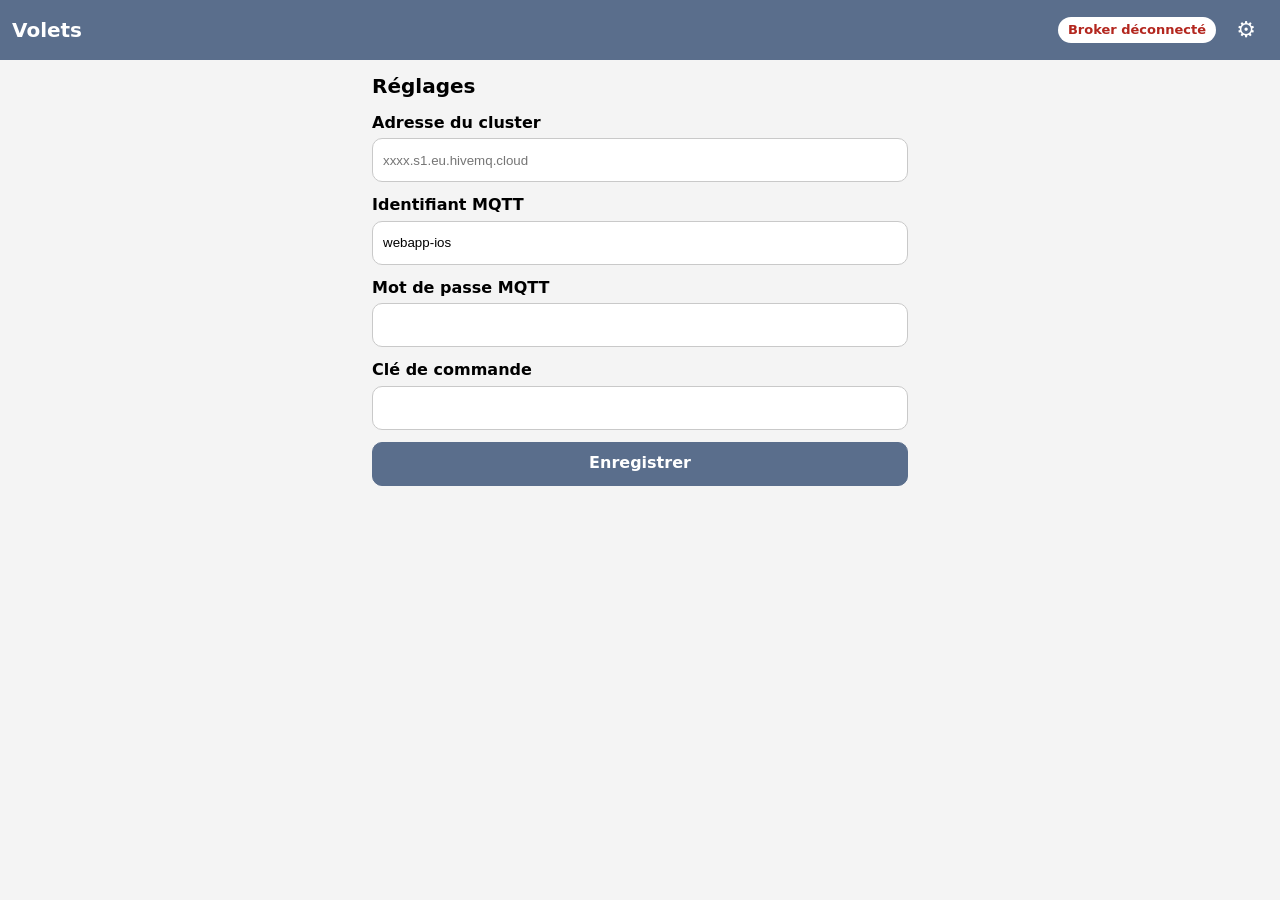
==== webapp/index.html @ 05a3c82e "Add iOS web app and GitHub Pages publishing Static PWA that drives the blinds through the cloud MQTT" ====
<!doctype html>
<html lang="fr">
<head>
  <meta charset="utf-8">
  <meta name="viewport" content="width=device-width, initial-scale=1, viewport-fit=cover">
  <meta http-equiv="Content-Security-Policy" content="default-src 'none'; script-src 'self'; style-src 'self'; img-src 'self'; manifest-src 'self'; worker-src 'self'; connect-src 'self' wss://*.hivemq.cloud; base-uri 'none'; form-action 'none'">
  <meta name="referrer" content="no-referrer">
  <meta name="apple-mobile-web-app-capable" content="yes">
  <meta name="mobile-web-app-capable" content="yes">
  <meta name="apple-mobile-web-app-status-bar-style" content="black-translucent">
  <meta name="apple-mobile-web-app-title" content="Volets">
  <meta name="theme-color" content="#5A6E8C">
  <title>Volets io</title>
  <link rel="manifest" href="manifest.json">
  <link rel="apple-touch-icon" href="icons/apple-touch-icon.png">
  <link rel="stylesheet" href="style.css">
</head>
<body>
  <header>
    <h1>Volets</h1>
    <span id="connection" class="chip chip-off" role="status">Broker déconnecté</span>
    <button id="open-settings" class="icon-button" type="button" aria-label="Réglages">⚙</button>
  </header>

  <main>
    <section id="devices-view" hidden>
      <ul id="devices"></ul>
      <p id="empty" class="hint" hidden>Aucun volet reçu de la carte pour l'instant.</p>
    </section>

    <section id="settings-view" hidden>
      <h2>Réglages</h2>
      <p id="settings-error" class="error" role="alert" hidden></p>
      <form id="settings-form" novalidate>
        <label>Adresse du cluster
          <input id="host" autocomplete="off" autocapitalize="none" spellcheck="false" inputmode="url" placeholder="xxxx.s1.eu.hivemq.cloud" required>
        </label>
        <label>Identifiant MQTT
          <input id="username" autocomplete="username" autocapitalize="none" spellcheck="false" required>
        </label>
        <label>Mot de passe MQTT
          <input id="password" type="password" autocomplete="current-password" required>
        </label>
        <label>Clé de commande
          <input id="command-key" type="password" autocomplete="off" autocapitalize="none" spellcheck="false" required>
        </label>
        <button class="primary" type="submit">Enregistrer</button>
        <button id="close-settings" type="button" hidden>Fermer</button>
        <button id="logout" class="danger" type="button" hidden>Se déconnecter</button>
      </form>
    </section>
  </main>

  <dialog id="device-dialog">
    <form id="device-form" novalidate>
      <h2>Volet</h2>
      <label>Nom
        <input id="device-name" maxlength="32" required>
      </label>
      <label>Temps de course (secondes)
        <input id="device-time" type="number" inputmode="numeric" min="1" max="600" step="1" required>
      </label>
      <label class="checkbox">
        <input id="device-repeat" type="checkbox">
        Réessayer si le volet ne répond pas
      </label>
      <p id="device-error" class="error" role="alert" hidden></p>
      <button class="primary" type="submit">Enregistrer</button>
      <button id="device-cancel" type="button">Annuler</button>
    </form>
  </dialog>

  <script src="vendor/mqtt.min.js"></script>
  <script src="app.js"></script>
</body>
</html>
---- webapp/style.css ----
:root {
  color-scheme: light dark;
  --accent: #5a6e8c;
  --background: #f4f4f4;
  --card: #fff;
  --fill: #cfd6e0;
  --text: #000;
  --muted: #5c5c5c;
  --border: #c9c9c9;
  --ok: #1a6b3a;
  --warn: #8a5a00;
  --error: #b3261e;
}

@media (prefers-color-scheme: dark) {
  :root {
    --background: #262626;
    --card: #383838;
    --fill: #52627a;
    --text: #fff;
    --muted: #c4c4c4;
    --border: #5c5c5c;
    --ok: #7ad69c;
    --warn: #f0c060;
    --error: #ff9c94;
  }
}

* { box-sizing: border-box; margin: 0; }
[hidden] { display: none !important; }

body {
  background: var(--background);
  color: var(--text);
  font: 16px/1.4 -apple-system, system-ui, sans-serif;
  -webkit-tap-highlight-color: transparent;
}

header {
  position: sticky;
  top: 0;
  z-index: 1;
  display: flex;
  align-items: center;
  gap: 8px;
  padding: calc(8px + env(safe-area-inset-top)) calc(12px + env(safe-area-inset-right)) 8px calc(12px + env(safe-area-inset-left));
  background: var(--accent);
  color: #fff;
}

h1 { flex: 1; font-size: 20px; }
h2 { font-size: 20px; margin-bottom: 12px; }

main {
  max-width: 560px;
  margin: 0 auto;
  padding: 12px calc(12px + env(safe-area-inset-right)) calc(16px + env(safe-area-inset-bottom)) calc(12px + env(safe-area-inset-left));
}

.chip {
  padding: 4px 10px;
  border-radius: 999px;
  background: #fff;
  font-size: 13px;
  font-weight: 600;
  white-space: nowrap;
}
.chip-off { color: #b3261e; }
.chip-offline { color: #8a5a00; }
.chip-online { color: #1a6b3a; }

button {
  min-height: 44px;
  min-width: 44px;
  border: 1px solid var(--border);
  border-radius: 10px;
  background: var(--card);
  color: var(--text);
  font: inherit;
  font-weight: 600;
  touch-action: manipulation;
}
button:disabled { opacity: 0.4; }
button:not(:disabled):active { filter: brightness(0.85); }

.icon-button {
  border: 0;
  background: transparent;
  color: #fff;
  font-size: 22px;
}

.primary { background: var(--accent); border-color: var(--accent); color: #fff; }
.danger { color: var(--error); }

#devices { display: grid; gap: 10px; padding: 0; list-style: none; }

.device {
  padding: 12px;
  border: 1px solid var(--border);
  border-radius: 12px;
  background: linear-gradient(to right, var(--fill) var(--position, 0%), var(--card) var(--position, 0%));
}

.device-head { display: flex; align-items: center; gap: 8px; margin-bottom: 8px; }
.device-name { flex: 1; min-width: 0; font-weight: 600; overflow-wrap: anywhere; }
.device-position { color: var(--muted); font-variant-numeric: tabular-nums; }
.device-edit { border: 0; background: transparent; }
.device-buttons { display: grid; grid-template-columns: repeat(3, 1fr); gap: 8px; }
.device-status { min-height: 20px; margin-top: 6px; color: var(--muted); font-size: 14px; }
.device-status.ok { color: var(--ok); }
.device-status.pending { color: var(--warn); }
.device-status.error { color: var(--error); }

form { display: grid; gap: 12px; }
label { display: grid; gap: 4px; font-weight: 600; }
label.checkbox { grid-template-columns: 24px 1fr; align-items: center; gap: 8px; font-weight: 400; min-height: 44px; }

input:not([type="checkbox"]) {
  width: 100%;
  min-height: 44px;
  padding: 8px 10px;
  border: 1px solid var(--border);
  border-radius: 10px;
  background: var(--card);
  color: var(--text);
  /* iOS zooms into any field below 16px. */
  font: 16px/1.4 inherit;
}
input[type="checkbox"] { width: 24px; height: 24px; }

.error { color: var(--error); }
.hint { color: var(--muted); text-align: center; padding: 24px 0; }

dialog {
  width: min(92vw, 420px);
  margin: auto;
  padding: 16px;
  border: 1px solid var(--border);
  border-radius: 14px;
  background: var(--background);
  color: var(--text);
}
dialog::backdrop { background: rgb(0 0 0 / 50%); }
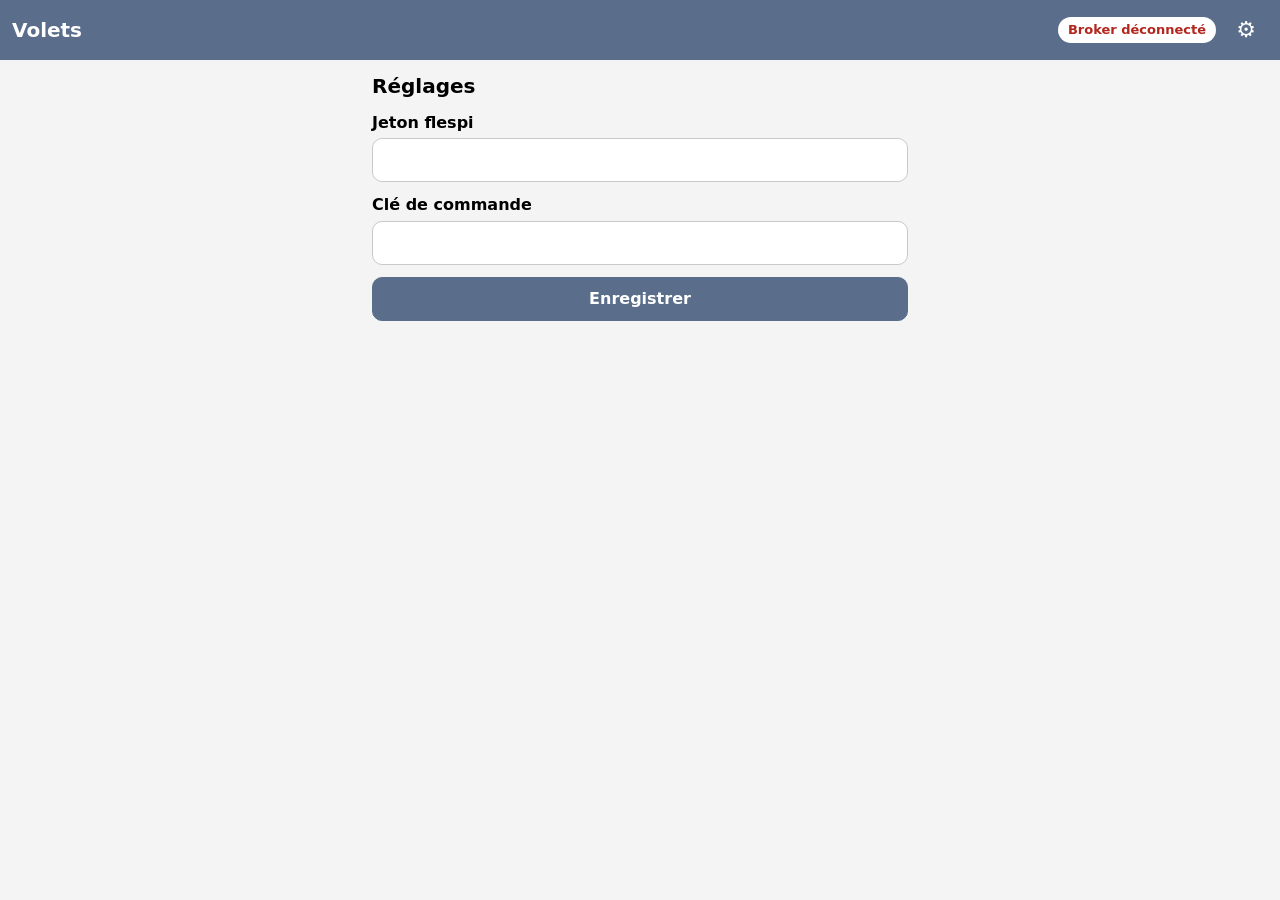
==== commit a153f675: "Move the cloud link from HiveMQ to flespi HiveMQ no longer offers a free plan for new clusters. fles" ====
--- a/webapp/index.html
+++ b/webapp/index.html
@@ -3,7 +3,7 @@
 <head>
   <meta charset="utf-8">
   <meta name="viewport" content="width=device-width, initial-scale=1, viewport-fit=cover">
-  <meta http-equiv="Content-Security-Policy" content="default-src 'none'; script-src 'self'; style-src 'self'; img-src 'self'; manifest-src 'self'; worker-src 'self'; connect-src 'self' wss://*.hivemq.cloud; base-uri 'none'; form-action 'none'">
+  <meta http-equiv="Content-Security-Policy" content="default-src 'none'; script-src 'self'; style-src 'self'; img-src 'self'; manifest-src 'self'; worker-src 'self'; connect-src 'self' wss://mqtt.flespi.io; base-uri 'none'; form-action 'none'">
   <meta name="referrer" content="no-referrer">
   <meta name="apple-mobile-web-app-capable" content="yes">
   <meta name="mobile-web-app-capable" content="yes">
@@ -32,14 +32,8 @@
       <h2>Réglages</h2>
       <p id="settings-error" class="error" role="alert" hidden></p>
       <form id="settings-form" novalidate>
-        <label>Adresse du cluster
-          <input id="host" autocomplete="off" autocapitalize="none" spellcheck="false" inputmode="url" placeholder="xxxx.s1.eu.hivemq.cloud" required>
-        </label>
-        <label>Identifiant MQTT
-          <input id="username" autocomplete="username" autocapitalize="none" spellcheck="false" required>
-        </label>
-        <label>Mot de passe MQTT
-          <input id="password" type="password" autocomplete="current-password" required>
+        <label>Jeton flespi
+          <input id="token" type="password" autocomplete="off" autocapitalize="none" spellcheck="false" required>
         </label>
         <label>Clé de commande
           <input id="command-key" type="password" autocomplete="off" autocapitalize="none" spellcheck="false" required>
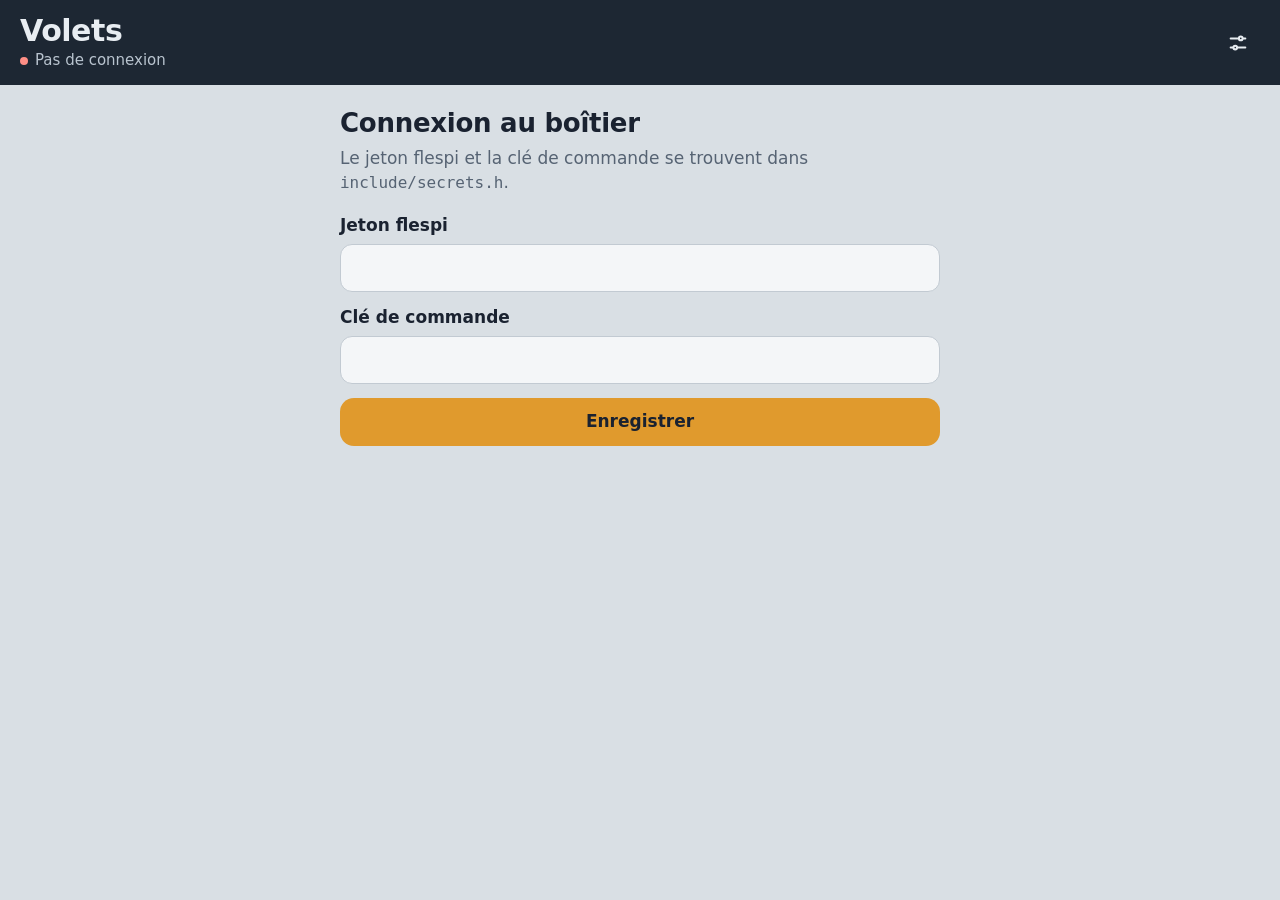
==== commit 534674c1: "Redesign the web app around drawn shutters Each shutter is drawn as a window whose aluminium slats s" ====
--- a/webapp/index.html
+++ b/webapp/index.html
@@ -9,7 +9,7 @@
   <meta name="mobile-web-app-capable" content="yes">
   <meta name="apple-mobile-web-app-status-bar-style" content="black-translucent">
   <meta name="apple-mobile-web-app-title" content="Volets">
-  <meta name="theme-color" content="#5A6E8C">
+  <meta name="theme-color" content="#1D2733">
   <title>Volets io</title>
   <link rel="manifest" href="manifest.json">
   <link rel="apple-touch-icon" href="icons/apple-touch-icon.png">
@@ -17,19 +17,25 @@
 </head>
 <body>
   <header>
-    <h1>Volets</h1>
-    <span id="connection" class="chip chip-off" role="status">Broker déconnecté</span>
-    <button id="open-settings" class="icon-button" type="button" aria-label="Réglages">⚙</button>
+    <div class="masthead">
+      <h1>Volets</h1>
+      <p id="connection" class="status status-off" role="status">Pas de connexion</p>
+    </div>
+    <button id="open-settings" class="icon-button" type="button" aria-label="Réglages">
+      <svg class="icon" viewBox="0 0 24 24" aria-hidden="true"><path d="M4 7h9M17 7h3M4 17h3M11 17h9M13 7a2 2 0 1 0 4 0a2 2 0 1 0-4 0M7 17a2 2 0 1 0 4 0a2 2 0 1 0-4 0"/></svg>
+    </button>
   </header>
 
   <main>
     <section id="devices-view" hidden>
       <ul id="devices"></ul>
-      <p id="empty" class="hint" hidden>Aucun volet reçu de la carte pour l'instant.</p>
+      <p id="empty" class="empty" hidden>Aucun volet pour l'instant. Ils apparaîtront ici dès que le boîtier sera en ligne.</p>
+      <p id="drag-hint" class="hint" hidden>Faites glisser un volet pour choisir sa hauteur.</p>
     </section>
 
     <section id="settings-view" hidden>
-      <h2>Réglages</h2>
+      <h2>Connexion au boîtier</h2>
+      <p class="lead">Le jeton flespi et la clé de commande se trouvent dans <code>include/secrets.h</code>.</p>
       <p id="settings-error" class="error" role="alert" hidden></p>
       <form id="settings-form" novalidate>
         <label>Jeton flespi
@@ -45,9 +51,9 @@
     </section>
   </main>
 
-  <dialog id="device-dialog">
+  <dialog id="device-dialog" aria-labelledby="device-dialog-title">
     <form id="device-form" novalidate>
-      <h2>Volet</h2>
+      <h2 id="device-dialog-title">Réglages du volet</h2>
       <label>Nom
         <input id="device-name" maxlength="32" required>
       </label>
@@ -59,8 +65,10 @@
         Réessayer si le volet ne répond pas
       </label>
       <p id="device-error" class="error" role="alert" hidden></p>
-      <button class="primary" type="submit">Enregistrer</button>
-      <button id="device-cancel" type="button">Annuler</button>
+      <div class="sheet-actions">
+        <button id="device-cancel" type="button">Annuler</button>
+        <button class="primary" type="submit">Enregistrer</button>
+      </div>
     </form>
   </dialog>
 
--- a/webapp/style.css
+++ b/webapp/style.css
@@ -1,28 +1,53 @@
+/*
+  A façade of windows. Each shutter is drawn as aluminium slats lowered
+  to its real position; the amber line is where it was asked to go.
+*/
 :root {
   color-scheme: light dark;
-  --accent: #5a6e8c;
-  --background: #f4f4f4;
-  --card: #fff;
-  --fill: #cfd6e0;
-  --text: #000;
-  --muted: #5c5c5c;
-  --border: #c9c9c9;
-  --ok: #1a6b3a;
-  --warn: #8a5a00;
-  --error: #b3261e;
+  --facade: #d9dfe4;
+  --lintel: #1d2733;
+  --on-lintel: #e8edf2;
+  --surface: #f4f6f8;
+  --frame: #eef1f4;
+  --frame-edge: #b4bec8;
+  --slat: #c3ccd5;
+  --slat-seam: #8f9ba8;
+  --rail: #66737f;
+  --sky-top: #8ec3e6;
+  --sky-bottom: #f7dcaa;
+  --signal: #e09a2d;
+  --signal-text: #8f5600;
+  --on-signal: #1a2230;
+  --text: #1a2230;
+  --muted: #566373;
+  --line: #c2cad2;
+  --ok: #2b7d50;
+  --warn: #8f6208;
+  --error: #b5362f;
+  --frame-width: 9px;
+  --font: ui-rounded, "SF Pro Rounded", system-ui, -apple-system, "Segoe UI", sans-serif;
 }
 
 @media (prefers-color-scheme: dark) {
   :root {
-    --background: #262626;
-    --card: #383838;
-    --fill: #52627a;
-    --text: #fff;
-    --muted: #c4c4c4;
-    --border: #5c5c5c;
-    --ok: #7ad69c;
-    --warn: #f0c060;
-    --error: #ff9c94;
+    --facade: #141b24;
+    --lintel: #0d131a;
+    --surface: #1f2833;
+    --frame: #27323f;
+    --frame-edge: #3b4857;
+    --slat: #4a5768;
+    --slat-seam: #2b3542;
+    --rail: #8c9bab;
+    --sky-top: #213f5c;
+    --sky-bottom: #7a5837;
+    --signal: #f0ab3e;
+    --signal-text: #f0ab3e;
+    --text: #e8edf2;
+    --muted: #95a3b3;
+    --line: #34404d;
+    --ok: #6fcf97;
+    --warn: #f2c063;
+    --error: #ff8f86;
   }
 }
 
@@ -30,115 +55,283 @@
 [hidden] { display: none !important; }
 
 body {
-  background: var(--background);
+  min-height: 100dvh;
+  background: var(--facade);
   color: var(--text);
-  font: 16px/1.4 -apple-system, system-ui, sans-serif;
+  font: 17px/1.4 var(--font);
+  -webkit-font-smoothing: antialiased;
   -webkit-tap-highlight-color: transparent;
 }
 
+code { font: 0.94em/1 ui-monospace, "SF Mono", monospace; }
+
+:focus-visible { outline: 3px solid var(--signal); outline-offset: 3px; }
+
+.icon {
+  width: 22px;
+  height: 22px;
+  fill: none;
+  stroke: currentColor;
+  stroke-width: 2.2;
+  stroke-linecap: round;
+  stroke-linejoin: round;
+}
+.icon-stop { fill: currentColor; stroke: none; }
+
+/* The lintel: always dark, because the iOS status bar text above it is white. */
 header {
   position: sticky;
   top: 0;
-  z-index: 1;
+  z-index: 2;
   display: flex;
   align-items: center;
-  gap: 8px;
-  padding: calc(8px + env(safe-area-inset-top)) calc(12px + env(safe-area-inset-right)) 8px calc(12px + env(safe-area-inset-left));
-  background: var(--accent);
-  color: #fff;
-}
-
-h1 { flex: 1; font-size: 20px; }
-h2 { font-size: 20px; margin-bottom: 12px; }
+  gap: 12px;
+  padding: calc(14px + env(safe-area-inset-top)) calc(20px + env(safe-area-inset-right)) 14px calc(20px + env(safe-area-inset-left));
+  background: var(--lintel);
+  color: var(--on-lintel);
+}
+
+.masthead { flex: 1; min-width: 0; }
+h1 { font-size: 30px; line-height: 1.1; font-weight: 750; letter-spacing: -0.015em; }
+
+.status {
+  display: flex;
+  align-items: center;
+  gap: 7px;
+  margin-top: 3px;
+  font-size: 15px;
+  color: #b9c4cf;
+}
+.status::before {
+  content: "";
+  width: 8px;
+  height: 8px;
+  border-radius: 50%;
+  background: currentColor;
+}
+.status-off::before { background: #ff8f86; }
+.status-offline::before { background: #f2c063; }
+.status-online::before { background: #6fcf97; box-shadow: 0 0 0 3px rgb(111 207 151 / 25%); }
 
 main {
-  max-width: 560px;
+  max-width: 640px;
   margin: 0 auto;
-  padding: 12px calc(12px + env(safe-area-inset-right)) calc(16px + env(safe-area-inset-bottom)) calc(12px + env(safe-area-inset-left));
-}
-
-.chip {
-  padding: 4px 10px;
-  border-radius: 999px;
-  background: #fff;
-  font-size: 13px;
-  font-weight: 600;
-  white-space: nowrap;
-}
-.chip-off { color: #b3261e; }
-.chip-offline { color: #8a5a00; }
-.chip-online { color: #1a6b3a; }
-
+  padding: 24px calc(20px + env(safe-area-inset-right)) calc(28px + env(safe-area-inset-bottom)) calc(20px + env(safe-area-inset-left));
+}
+
+/* Controls */
 button {
-  min-height: 44px;
+  min-height: 48px;
   min-width: 44px;
-  border: 1px solid var(--border);
-  border-radius: 10px;
-  background: var(--card);
+  padding: 0 16px;
+  border: 1px solid var(--line);
+  border-radius: 14px;
+  background: var(--surface);
   color: var(--text);
   font: inherit;
-  font-weight: 600;
+  font-weight: 650;
+  cursor: pointer;
   touch-action: manipulation;
 }
-button:disabled { opacity: 0.4; }
-button:not(:disabled):active { filter: brightness(0.85); }
+button:disabled { opacity: 0.35; cursor: not-allowed; }
+button:not(:disabled):active { background: color-mix(in srgb, var(--signal) 22%, var(--surface)); }
 
 .icon-button {
+  display: grid;
+  place-items: center;
+  padding: 0;
   border: 0;
   background: transparent;
-  color: #fff;
-  font-size: 22px;
-}
-
-.primary { background: var(--accent); border-color: var(--accent); color: #fff; }
+  color: var(--on-lintel);
+}
+.icon-button:not(:disabled):active { background: rgb(255 255 255 / 12%); }
+
+.primary { border-color: transparent; background: var(--signal); color: var(--on-signal); }
+.primary:not(:disabled):active { background: color-mix(in srgb, var(--signal) 82%, #000); }
 .danger { color: var(--error); }
 
-#devices { display: grid; gap: 10px; padding: 0; list-style: none; }
-
-.device {
-  padding: 12px;
-  border: 1px solid var(--border);
-  border-radius: 12px;
-  background: linear-gradient(to right, var(--fill) var(--position, 0%), var(--card) var(--position, 0%));
-}
-
-.device-head { display: flex; align-items: center; gap: 8px; margin-bottom: 8px; }
-.device-name { flex: 1; min-width: 0; font-weight: 600; overflow-wrap: anywhere; }
-.device-position { color: var(--muted); font-variant-numeric: tabular-nums; }
-.device-edit { border: 0; background: transparent; }
-.device-buttons { display: grid; grid-template-columns: repeat(3, 1fr); gap: 8px; }
-.device-status { min-height: 20px; margin-top: 6px; color: var(--muted); font-size: 14px; }
+/* The façade */
+#devices {
+  display: grid;
+  grid-template-columns: repeat(auto-fill, minmax(148px, 1fr));
+  gap: 24px 18px;
+  padding: 0;
+  list-style: none;
+}
+
+.device { min-width: 0; }
+
+.window {
+  --closed: 1;
+  --target: 0;
+  position: relative;
+  aspect-ratio: 4 / 5;
+  border: 1px solid var(--frame-edge);
+  border-radius: 16px;
+  background: var(--frame);
+  box-shadow: 0 1px 0 rgb(255 255 255 / 35%) inset, 0 10px 24px -18px rgb(10 20 30 / 60%);
+  cursor: ns-resize;
+  touch-action: none;
+  user-select: none;
+  -webkit-user-select: none;
+}
+
+/* Glass with the two leaves of a French window. */
+.glass,
+.shutter {
+  position: absolute;
+  left: var(--frame-width);
+  right: var(--frame-width);
+  border-radius: 7px;
+}
+.glass {
+  top: var(--frame-width);
+  bottom: var(--frame-width);
+  background:
+    linear-gradient(90deg, transparent calc(50% - 2px), var(--frame) calc(50% - 2px) calc(50% + 2px), transparent calc(50% + 2px)),
+    linear-gradient(180deg, var(--sky-top), var(--sky-bottom));
+  transition: filter 0.4s ease;
+}
+
+/* Slats are anchored to the bottom rail, so they travel with it. */
+.shutter {
+  top: var(--frame-width);
+  height: calc((100% - 2 * var(--frame-width)) * var(--closed));
+  min-height: 6px;
+  border-bottom: 6px solid var(--rail);
+  border-radius: 7px 7px 3px 3px;
+  background: repeating-linear-gradient(0deg, var(--slat-seam) 0 2px, var(--slat) 2px 11px) left bottom;
+  transition: height 0.8s cubic-bezier(0.3, 0.7, 0.2, 1);
+}
+
+.target-line {
+  position: absolute;
+  left: 3px;
+  right: 3px;
+  top: calc(var(--frame-width) + (100% - 2 * var(--frame-width)) * var(--target) - 1.5px);
+  height: 3px;
+  border-radius: 2px;
+  background: var(--signal);
+  box-shadow: 0 0 0 2px var(--frame);
+  opacity: 0;
+  transition: opacity 0.2s ease;
+}
+.has-target .target-line { opacity: 1; }
+
+.window[aria-disabled="true"] { cursor: not-allowed; }
+.window[aria-disabled="true"] .glass { filter: grayscale(0.85) brightness(0.8); }
+
+.device-name {
+  display: flex;
+  align-items: center;
+  gap: 6px;
+  width: 100%;
+  min-height: 44px;
+  margin-top: 8px;
+  padding: 0;
+  border: 0;
+  background: transparent;
+  font-size: 17px;
+  text-align: left;
+}
+.device-name:not(:disabled):active { background: transparent; opacity: 0.6; }
+.device-name-text { min-width: 0; overflow: hidden; text-overflow: ellipsis; white-space: nowrap; }
+.device-name .icon { flex: none; width: 16px; height: 16px; color: var(--muted); }
+
+.device-reading {
+  display: flex;
+  align-items: baseline;
+  gap: 6px;
+  margin-top: -2px;
+}
+.device-position {
+  font-size: 32px;
+  line-height: 1;
+  font-weight: 700;
+  letter-spacing: -0.02em;
+  font-variant-numeric: tabular-nums;
+}
+.device-unit { font-size: 15px; color: var(--muted); }
+.is-preview .device-position { color: var(--signal-text); }
+
+/* Up, stop and down as one wall switch. */
+.device-buttons {
+  display: grid;
+  grid-template-columns: repeat(3, 1fr);
+  margin-top: 12px;
+  border: 1px solid var(--line);
+  border-radius: 14px;
+  background: var(--surface);
+  overflow: hidden;
+}
+.device-buttons button {
+  display: grid;
+  place-items: center;
+  min-width: 0;
+  padding: 0;
+  border: 0;
+  border-radius: 0;
+  background: transparent;
+}
+.device-buttons button + button { border-left: 1px solid var(--line); }
+
+.device-status { min-height: 20px; margin-top: 8px; color: var(--muted); font-size: 14px; }
 .device-status.ok { color: var(--ok); }
 .device-status.pending { color: var(--warn); }
 .device-status.error { color: var(--error); }
 
-form { display: grid; gap: 12px; }
-label { display: grid; gap: 4px; font-weight: 600; }
-label.checkbox { grid-template-columns: 24px 1fr; align-items: center; gap: 8px; font-weight: 400; min-height: 44px; }
+.empty { padding: 48px 8px; color: var(--muted); text-align: center; }
+.hint { margin-top: 36px; color: var(--muted); font-size: 14px; text-align: center; }
+
+/* Forms */
+h2 { font-size: 26px; line-height: 1.15; font-weight: 750; letter-spacing: -0.01em; }
+.lead { margin: 8px 0 20px; color: var(--muted); }
+
+form { display: grid; gap: 14px; }
+label { display: grid; gap: 6px; font-weight: 650; }
+label.checkbox { grid-template-columns: 24px 1fr; align-items: center; gap: 10px; min-height: 44px; font-weight: 450; }
 
 input:not([type="checkbox"]) {
   width: 100%;
-  min-height: 44px;
-  padding: 8px 10px;
-  border: 1px solid var(--border);
-  border-radius: 10px;
-  background: var(--card);
+  min-height: 48px;
+  padding: 10px 12px;
+  border: 1px solid var(--line);
+  border-radius: 12px;
+  background: var(--surface);
   color: var(--text);
   /* iOS zooms into any field below 16px. */
-  font: 16px/1.4 inherit;
-}
-input[type="checkbox"] { width: 24px; height: 24px; }
+  font: 17px/1.3 var(--font);
+}
+input[type="checkbox"] { width: 24px; height: 24px; accent-color: var(--signal); }
 
 .error { color: var(--error); }
-.hint { color: var(--muted); text-align: center; padding: 24px 0; }
-
+
+/* Device settings: a sheet that rises from the bottom. */
 dialog {
-  width: min(92vw, 420px);
-  margin: auto;
-  padding: 16px;
-  border: 1px solid var(--border);
-  border-radius: 14px;
-  background: var(--background);
+  width: min(100%, 520px);
+  max-width: 100%;
+  margin: auto auto 0;
+  padding: 24px calc(20px + env(safe-area-inset-right)) calc(20px + env(safe-area-inset-bottom)) calc(20px + env(safe-area-inset-left));
+  border: 0;
+  border-radius: 24px 24px 0 0;
+  background: var(--surface);
   color: var(--text);
 }
-dialog::backdrop { background: rgb(0 0 0 / 50%); }
+dialog[open] { animation: sheet-in 0.32s cubic-bezier(0.2, 0.8, 0.2, 1); }
+dialog::backdrop { background: rgb(8 14 20 / 55%); }
+dialog h2 { margin-bottom: 4px; font-size: 22px; }
+dialog input:not([type="checkbox"]) { background: var(--facade); }
+
+.sheet-actions { display: grid; grid-template-columns: 1fr 1fr; gap: 10px; margin-top: 6px; }
+
+@keyframes sheet-in {
+  from { transform: translateY(100%); }
+}
+
+@media (min-width: 560px) {
+  dialog { margin: auto; border-radius: 24px; }
+}
+
+@media (prefers-reduced-motion: reduce) {
+  *, *::before, *::after { transition: none !important; animation: none !important; }
+}
